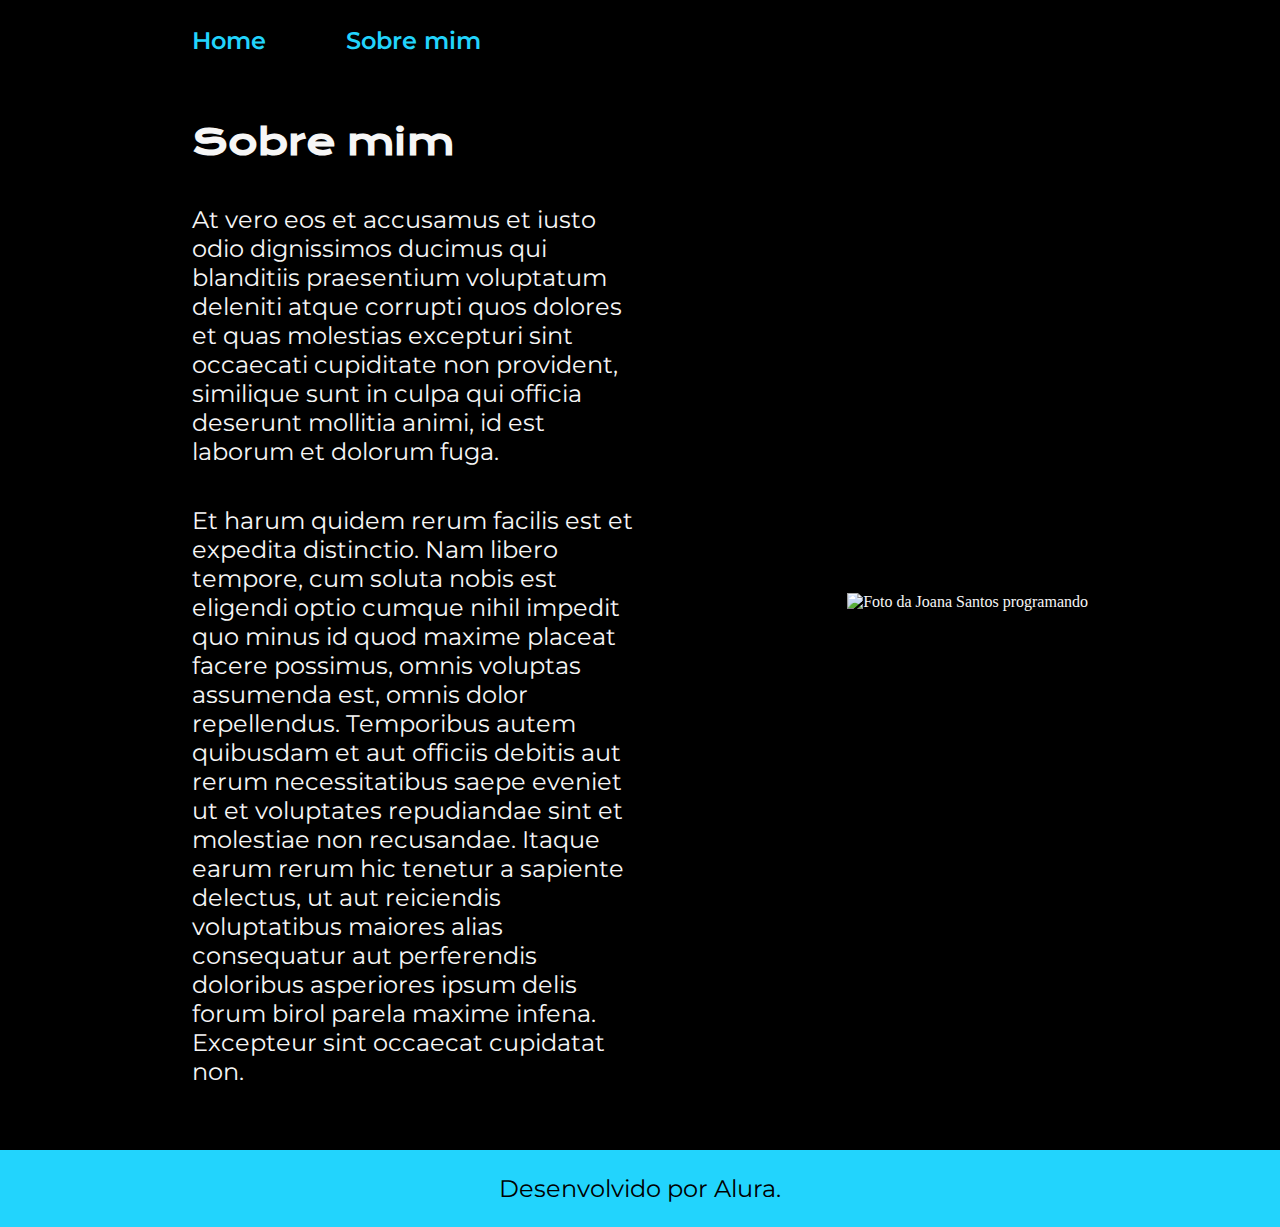
==== about.html @ 072811c4 "Add files via upload" ====
<!DOCTYPE html>
<html lang="pt-br">

<head>
    <meta charset="UTF-8">
    <meta http-equiv="X-UA-Compatible" content="IE=edge">
    <meta name="viewport" content="width=device-width, initial-scale=1.0">
    <title>Sobre mim</title>
    <link rel="stylesheet" href="./styles/style.css">
</head>

<body>
    <header class="cabecalho">
        <nav class="cabecalho__menu">
            <a class="cabecalho__menu__link" href="index.html">Home</a>
            <a class="cabecalho__menu__link" href="about.html">Sobre mim</a>
        </nav>
    </header>

    <main class="apresentacao">
        <section class="apresentacao__conteudo">
            <h1 class="apresentacao__conteudo__titulo">Sobre mim</h1>
            <p class="apresentacao__conteudo__texto">At vero eos et accusamus et iusto odio dignissimos ducimus qui blanditiis praesentium voluptatum deleniti
                atque corrupti quos dolores et quas molestias excepturi sint occaecati cupiditate non provident,
                similique sunt in culpa qui officia deserunt mollitia animi, id est laborum et dolorum fuga.
            </p>
            <p class="apresentacao__conteudo__texto">
                Et harum quidem rerum facilis est et expedita distinctio. Nam libero tempore, cum soluta nobis est
                eligendi optio cumque nihil impedit quo minus id quod maxime placeat facere possimus, omnis voluptas
                assumenda est, omnis dolor repellendus. Temporibus autem quibusdam et aut officiis debitis aut rerum
                necessitatibus saepe eveniet ut et voluptates repudiandae sint et molestiae non recusandae. Itaque earum
                rerum hic tenetur a sapiente delectus, ut aut reiciendis voluptatibus maiores alias consequatur aut
                perferendis doloribus asperiores ipsum delis forum birol parela maxime infena. Excepteur sint occaecat
                cupidatat non.</p>
        </section>
        <img src="./assets/imagem.png" alt="Foto da Joana Santos programando">
    </main>

    <footer class="rodape">
        <p>Desenvolvido por Alura.</p>
    </footer>
</body>

</html>
---- styles/style.css ----
@import url('https://fonts.googleapis.com/css2?family=Krona+One&family=Montserrat:wght@400;600&display=swap');

:root {
    --cor-primaria: #000000;
    --cor-secundaria: #F6F6F6;
    --cor-terciaria: #22D4FD;
    --cor-hover: #272727;

    --fonte-primaria: 'Krona One', sans-serif;
    --fonte-secundaria: 'Montserrat', sans-serif;
}
*{
    margin: 0;
    padding: 0;
}

body{
    box-sizing: border-box;
    background-color: var(--cor-primaria);
    color: var(--cor-secundaria);
}
.cabecalho{
    padding: 2% 0% 0% 15%;
}
.cabecalho__menu{
    display: flex;
    gap: 80px;
}
.cabecalho__menu__link{
    font-family: var(--fonte-secundaria);
    font-size: 1.5rem;
    font-weight: 600;
    color: var(--cor-terciaria);
    text-decoration: none;
}
.apresentacao{
    padding: 5% 15%;
    display: flex;
    align-items: center;
    justify-content: space-between;
    gap: 82px;
}
.apresentacao__conteudo{
    width: 50%;
    display: flex;
    flex-direction: column;
    gap: 40px;
}

.apresentacao__conteudo__titulo{
    font-size: 2.25rem;
    font-family: var(--fonte-primaria);
}
.titulo-destaque{
    color: var(--cor-terciaria);
}
.apresentacao__conteudo__texto{
    font-size: 1.5rem;
    font-family: var(--fonte-secundaria);
}

.apresentacao__links{
    display: flex;
    flex-direction: column;
    justify-content: space-between;
    align-items: center;
    gap: 32px;
}
.apresentacao__links__subtitulo{
    font-family: var(--fonte-primaria);
    font-weight: 400;
    font-size: 1.5rem;
}
.apresentacao__links__navegacao{
    display: flex;
    justify-content: center;
    gap: 16px;
    border: 2px solid var(--cor-terciaria);
    width: 50%;
    text-align: center;
    border-radius: 8px;
    font-size: 1.5rem;
    font-weight: 600;
    padding: 21.5px 0;
    text-decoration: none;
    color: var(--cor-secundaria);
    font-family: var(--fonte-secundaria);
}
.apresentacao__links__link:hover{
    background-color: var(--cor-hover);
}
.apresentacao__imagem{
    width: 50%;
}
.rodape{
    color: var(--cor-primaria);
    background-color: var(--cor-terciaria);
    padding: 24px;
    text-align: center;
    font-family: var(--fonte-secundaria);
    font-size: 1.5rem;
    font-weight: 400;
}

@media (max-width: 1200px) {
    .cabecalho{
         padding: 10%;  
    }
    .apresentacao {
        padding: 5%;
    }
    .apresentacao__conteudo{
        width: auto;
    }
    .cabecalho__menu{
        justify-content: center;
    }
    .apresentacao{
        flex-direction: column-reverse;
    }
    
}
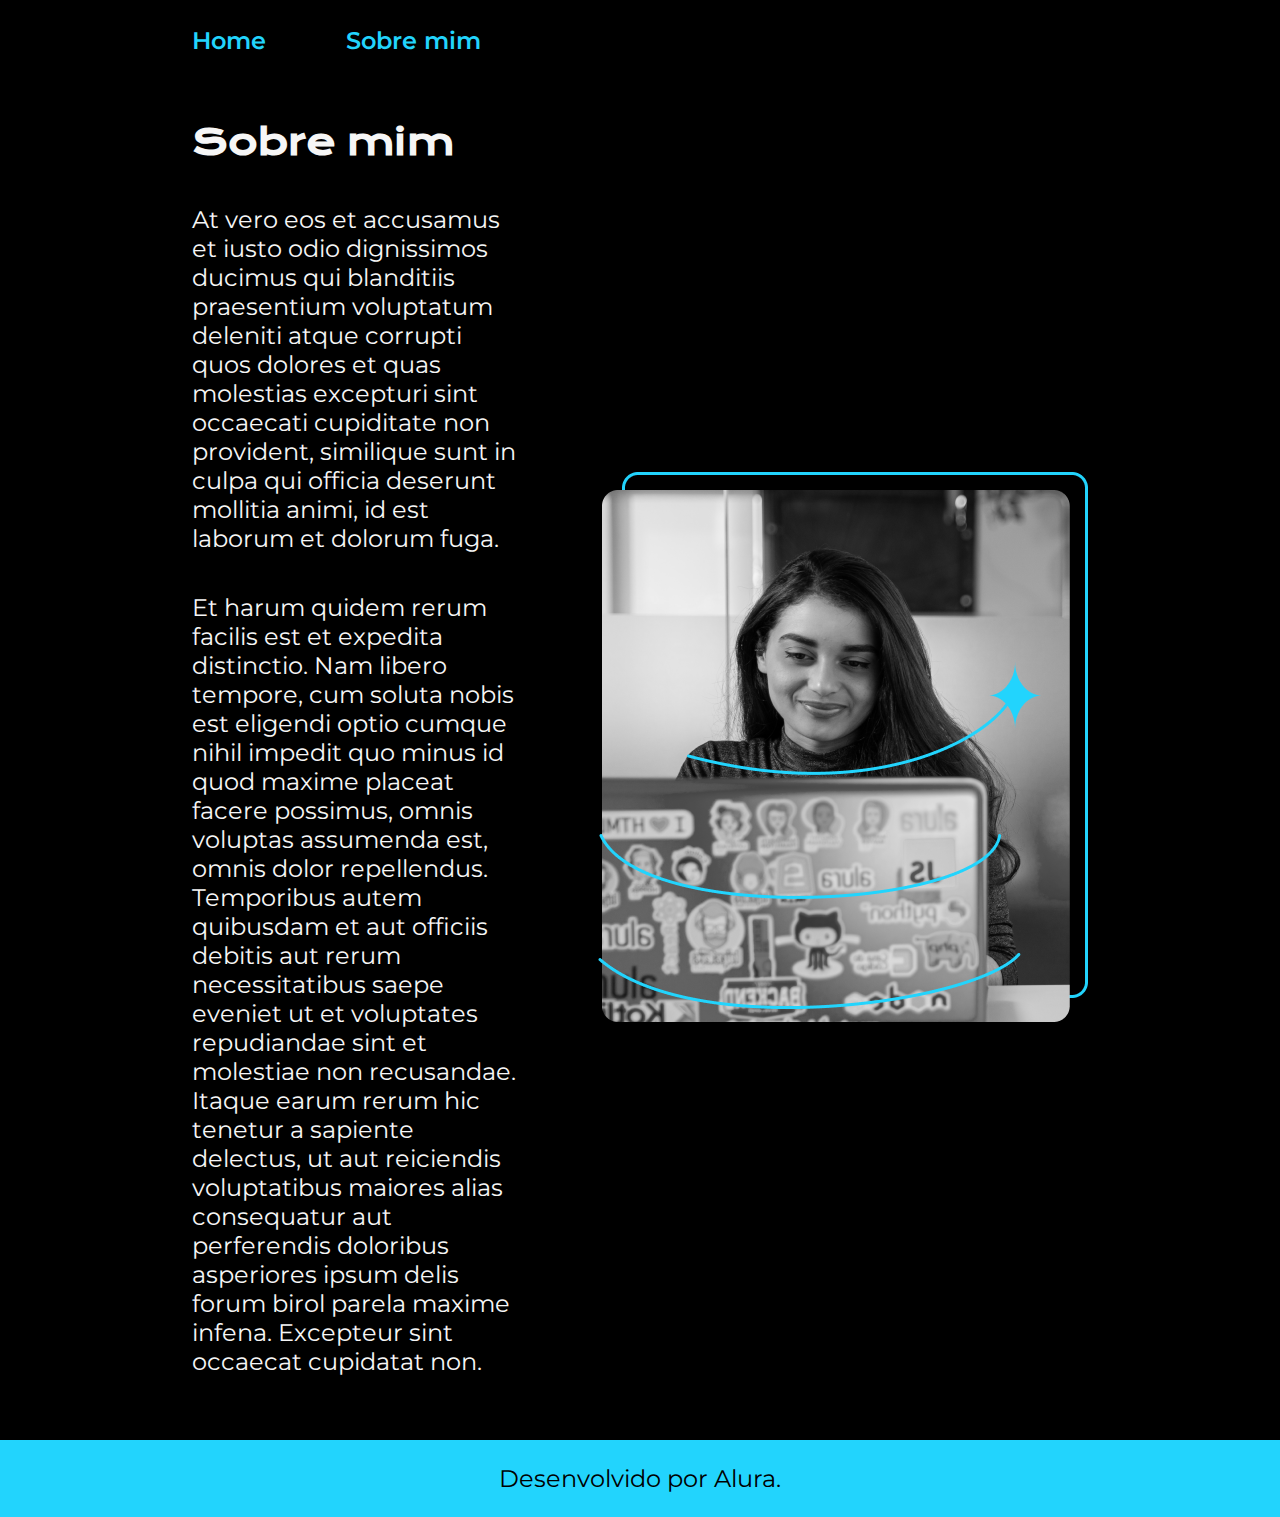
==== commit 53aace65: "Update about.html" ====
--- a/about.html
+++ b/about.html
@@ -33,7 +33,7 @@
                 perferendis doloribus asperiores ipsum delis forum birol parela maxime infena. Excepteur sint occaecat
                 cupidatat non.</p>
         </section>
-        <img src="./assets/imagem.png" alt="Foto da Joana Santos programando">
+        <img src="./assets/Imagem.png" alt="Foto da Joana Santos programando">
     </main>
 
     <footer class="rodape">
@@ -41,4 +41,4 @@
     </footer>
 </body>
 
-</html>+</html>
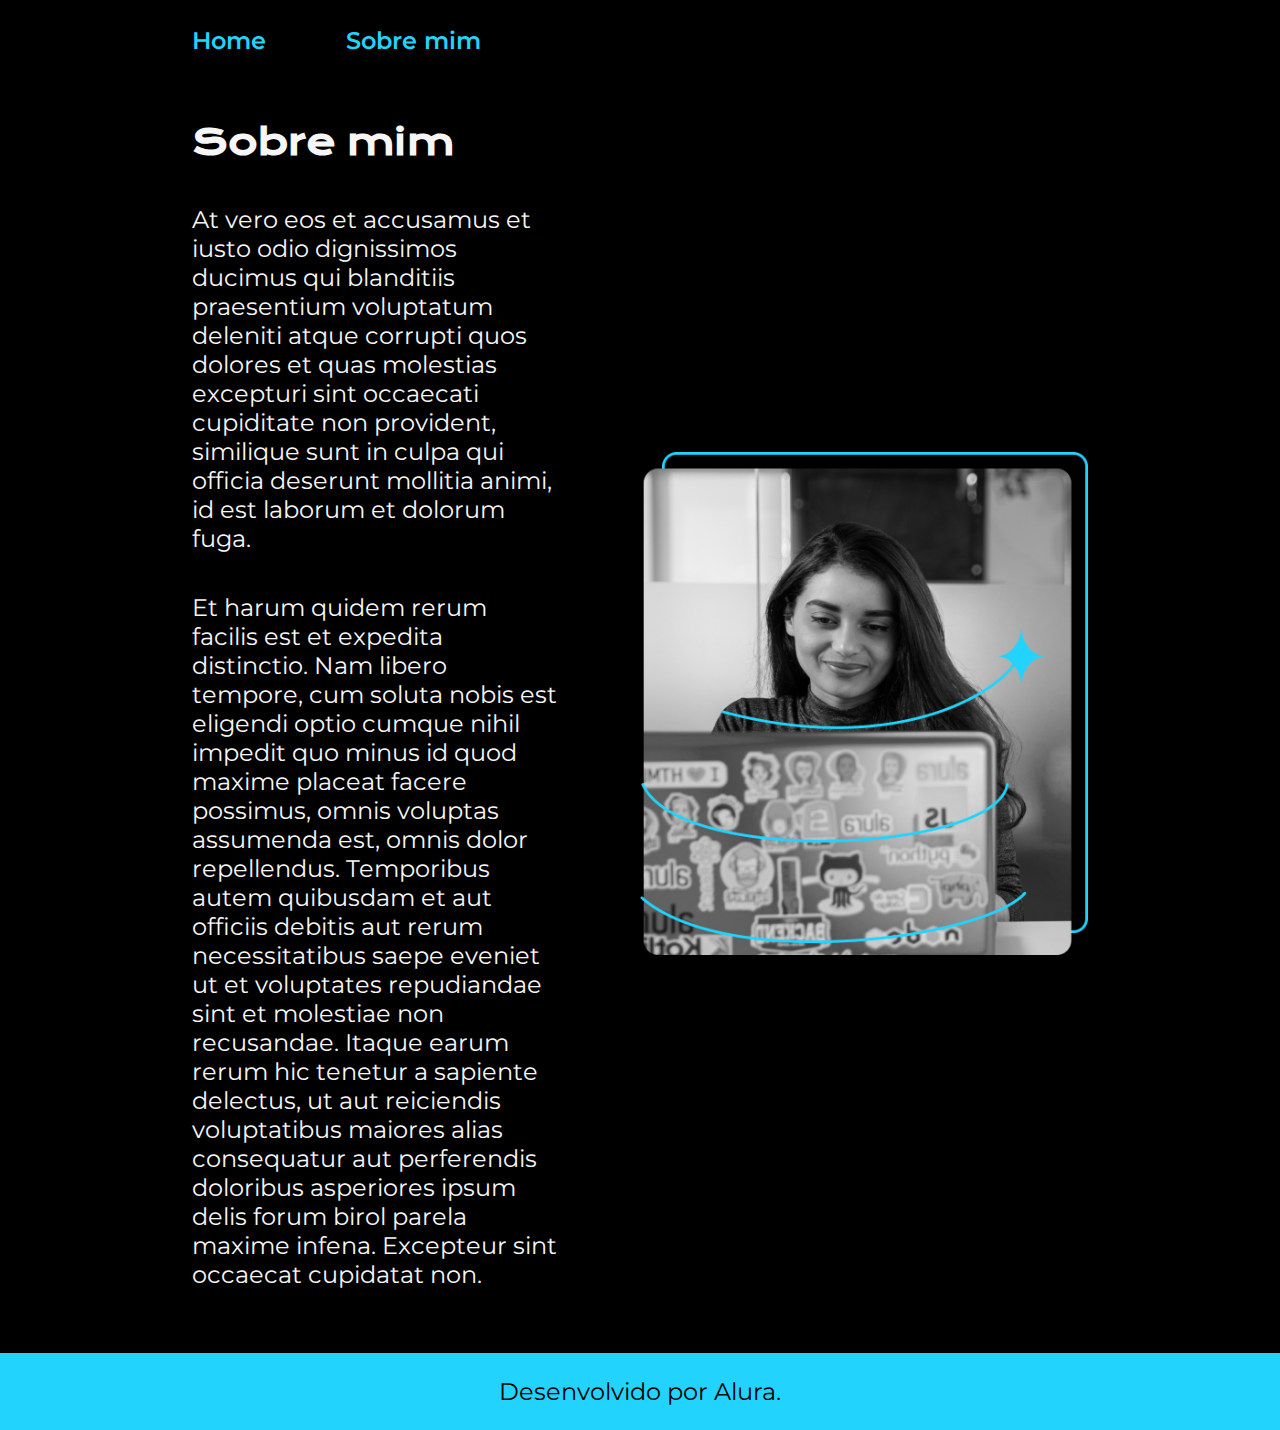
==== commit 37d53683: "Update about.html" ====
--- a/about.html
+++ b/about.html
@@ -33,7 +33,7 @@
                 perferendis doloribus asperiores ipsum delis forum birol parela maxime infena. Excepteur sint occaecat
                 cupidatat non.</p>
         </section>
-        <img src="./assets/Imagem.png" alt="Foto da Joana Santos programando">
+        <img class="apresentacao__imagem" src="./assets/Imagem.png" alt="Foto da Joana Santos programando">
     </main>
 
     <footer class="rodape">
